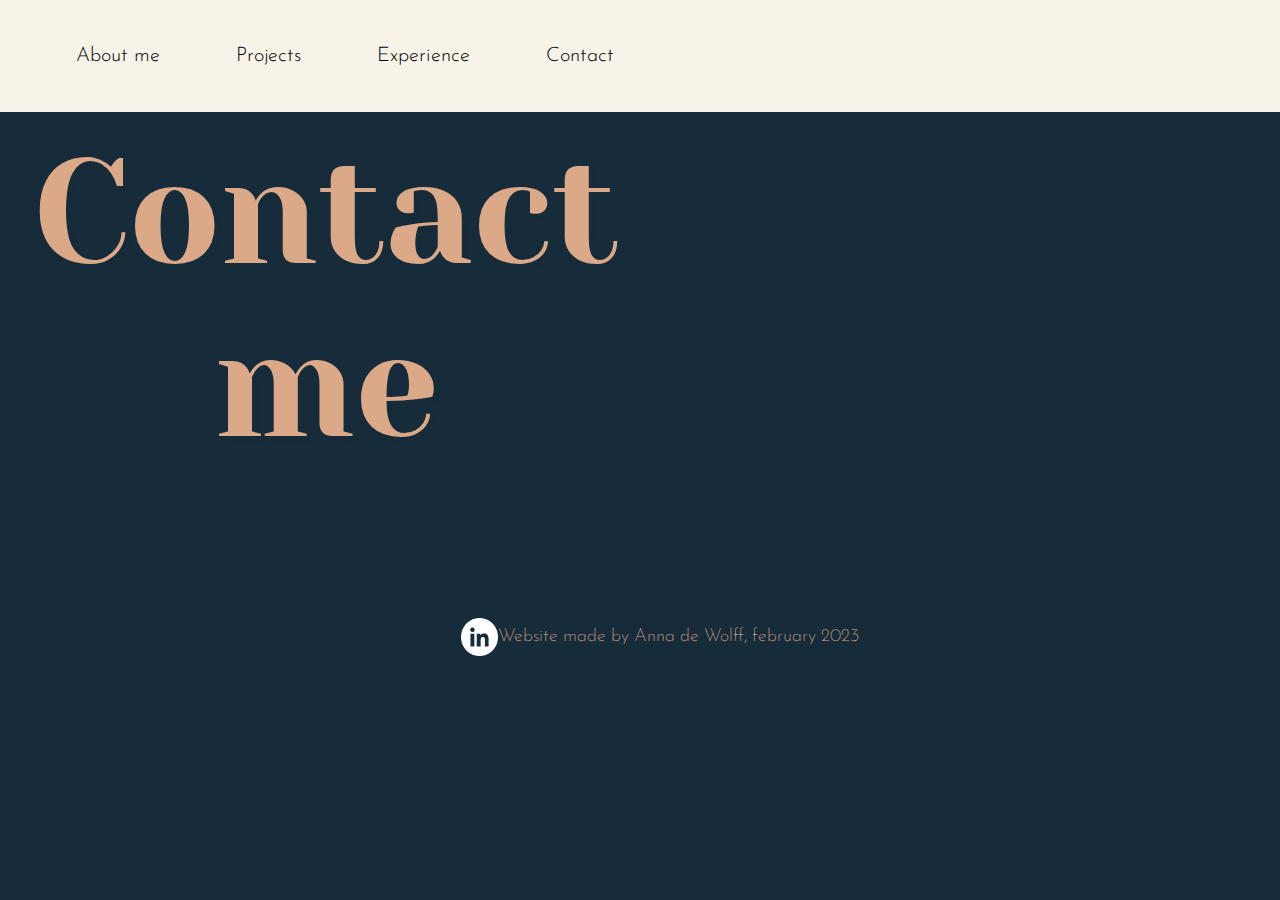
==== contact.html @ 4242ae30 "2" ====
<!DOCTYPE html>
<html lang="en">
<head>
    <meta charset="UTF-8">
    <meta name="viewport" content="width=device-width, initial-scale=1.0">
    <title>Portfolio Anna de Wolff</title>
    <link rel="icon" type="image/x-icon" href="resources/images/file.png">

    <!-- google font -->
    <link rel="preconnect" href="https://fonts.googleapis.com">
    <link rel="preconnect" href="https://fonts.gstatic.com" crossorigin>
    <link href="https://fonts.googleapis.com/css2?family=Yeseva+One&display=swap" rel="stylesheet">
    
    <link rel="preconnect" href="https://fonts.googleapis.com">
    <link rel="preconnect" href="https://fonts.gstatic.com" crossorigin>
    <link href="https://fonts.googleapis.com/css2?family=Josefin+Sans:ital,wght@0,100..700;1,100..700&display=swap" rel="stylesheet">

    <link rel="stylesheet" href="./resources/css/index.css">
    <script defer src="app.js"></script>
</head>

<body class="experience">
    <!-- navigation bar section -->
    <nav class="navbar">
        <ul>
            <li><a href="/Users/anna/Documents/Website project/index.html">About me</a></li>
            <li><a href="/Users/anna/Documents/Website project/Portfolio.html">Projects</a></li>
            <li><a href="/Users/anna/Documents/Website project/Experience.html">Experience</a></li>
            <li><a href="">Contact</a></li>
        </ul>
    </nav>


    <!-- banner section -->
    <section class=" banner-2 banner-3 hidden"> 
            <h1 class="deets">Contact me</h1> 
    </section>

<footer class="footer">
    <p>
        <a href="https://www.linkedin.com/in/annadewolff/" target="_blank" class="footer"><img src="./resources/images/linkedin.png" alt=""></a>
        </p>
    <p class="fcolor">Website made by Anna de Wolff, february 2023</p>
        
    </footer>

</body>

</html>
---- resources/css/index.css ----
/* colors
background: 162c3a (dark blue)
ephasised headings: d97c50 (dark orange)
headers and text: dba988 (soft orange)*/


html{
    scroll-behavior:smooth;
  }

body {
    width: 100%;
    height: 100vh;
    margin: 0;
    background-color: #f7f3e8;
  }

.experience{
    background-color:#162c3a;
}

  h1, h2, label{
    font-family: "Yeseva One", serif;
    font-weight: 400;
    font-style: normal;
    letter-spacing:-1.4px;
    font-size:36px;
    }

p {
    font-family: "Josefin Sans", sans-serif;
    font-optical-sizing: auto;
    font-weight: 200;
    font-style: normal;

    color: #162c3a; 
    font-size: 18px; 
    line-height: 1.5em;
    letter-spacing: -1.2;

    margin: 0 0 24px; 
    text-align: justify; 
    text-justify: inter-word; 
  }


.navbar{
    position:fixed;
    top:0;
    width:100%;
    background-color:#f7f3e8 ;
    z-index: 1000;
}

.navbar li{
    display:inline-block;
    padding: 30px 20px;
}

.navbar a {
    text-decoration:none;
    color:black;
    padding:14px 16px;
    font-size: 20px;

    font-family: "Josefin Sans", sans-serif;
    font-optical-sizing: auto;
    font-weight: 300;
    font-style: normal;
}

.navbar a:hover{
        color:#d97c50;
    }
    

/* whole fkn banner */
.banner{ 
    display: flex;
    gap: 50px 70px;
    background-color:#162c3a;
    color: #dba988 ;
    padding: 70px 70px 70px 70px;
    margin: 90px auto 0 auto;
}

.banner-2{
    flex-direction:column;
    padding: 100px 50px 100px 100px;
}

.banner-2 p {
    font-size:20px;
    width:500px;
    color:#dba988;
}

.banner-2 h1{
    font-size:150px;
    width:600px;
}

.img-container {
    max-width:100%;
    width:600px;
    height:auto;
    margin: auto; 
    padding: 10px; 
    text-align: center;
  }

.img-container img {
    max-width: 100%;
    height:auto;
    display:block;
}

.banner-2 button{
    background-color:#162c3a;
    color:#dba988;
    border-radius: 12px;
    border: solid 1px #dba988;
    cursor: pointer;
    padding: 10px 15px;
}

.banner-2 button:hover{
    background-color:#dba988;
    color:#162c3a;
    border-radius: 12px;
    border: solid 1px #162c3a;
}


/* stuk onder banner */
.hometext{
    display:flex;
    flex-direction:column;
    align-items:flex-start;
    width:1000px;
    height:1000px;
    padding:auto;

    margin:auto;
}


.footer{
    display:flex;
    flex-direction:row;
    justify-content:center;
    align-items:center;
    background-color:#162c3a;
    padding:10px;
                width:100%;

}

.footer img{
    height:1cm;
    width:1cm;
}

.fcolor{
    color:#dba988;
    font-family: "Josefin Sans", sans-serif;
    font-optical-sizing: auto;
    font-weight: 200;
    font-style: normal;
}

/* Experience page */

.banner-3{
    padding: 2%;
    margin:auto;
    color:#162c3a;
}


.exptext{
    display:flex;
    flex-direction:column;
    width:50%;
    max-width:1200px;
    margin: 10px auto;
    border-radius: 12px;
    padding: 50px 15px;
    position:relative;
}

.exptext h1{
    font-size:28px;
}

.exptext::before {
    content: '';
    position: absolute;
    top: 0;
    left: -5px; 
    height: 100%;
    width: 1px; 
    background-color: #f7f3e8;  /* keep this white */
    border-radius: 12px 0 0 12px; 
}

.ex {
    color: #dba988;
    font-size:18px;
}

.references {
    display:flex;
    flex-direction:row;
    justify-content:center;
    align-items:flex-start;
    min-width:60%;
    gap: 40px;

    background-color:#162c3a;
}

.references div{
    max-width:600px;
}

.reftitle{
    display:flex;
    flex-direction:column;
    justify-content:center;
    align-items:center;
    width:100%;
    font-size:44px;
    color:#d97c50;
}

.ref {
    display:flex;
    flex-direction:column;
    width: 70%;
    max-width:auto;
    color:#d97c50;
}

.reftext{
    font-style: italic;
    color:#dba988;
}

/* accordion */
.accordion{
    margin: 60px auto;
    width: 100%;
    background-color:#162c3a;
    padding:0;
}

.accordion li{
    list-style: none;
    width:100%;
    margin:auto;
    padding:10px;
}


.accordion li label{
    display:flex;
    justify-content:center;
    align-items:center;
    margin:auto;
    font-size: 44px;

    cursor:pointer;
    color:#f7f3e8;
}

.accordion li label:hover{
    color:#d97c50;
}

label::before{
    margin-right: 10px;
    font-size: 30px;
    font-weight: 600;
}

input[type="checkbox"]{
    display: none;
}

.accordion .content{
    position:relative;
    padding:0 10px;
    line-height:26px;
    max-height:0;
    overflow:hidden;
    transition: max-height 0.5s, padding 0.5s ;
    color:#d97c50;
}

.accordion input[type="checkbox"]:checked + label + .content{
    max-height: 1700px;
    padding: 10px 10px 20px;
}

/* eind accordion */
.deets{
    text-shadow:5px 5px 2px #162c3a;
    color:#dba988;
    text-align:center;
}

/* animation */
.hidden{
    opacity:0;
    transition: all 0.7s;
}

.show{
    opacity: 1;
    transform: translateX(0);
}
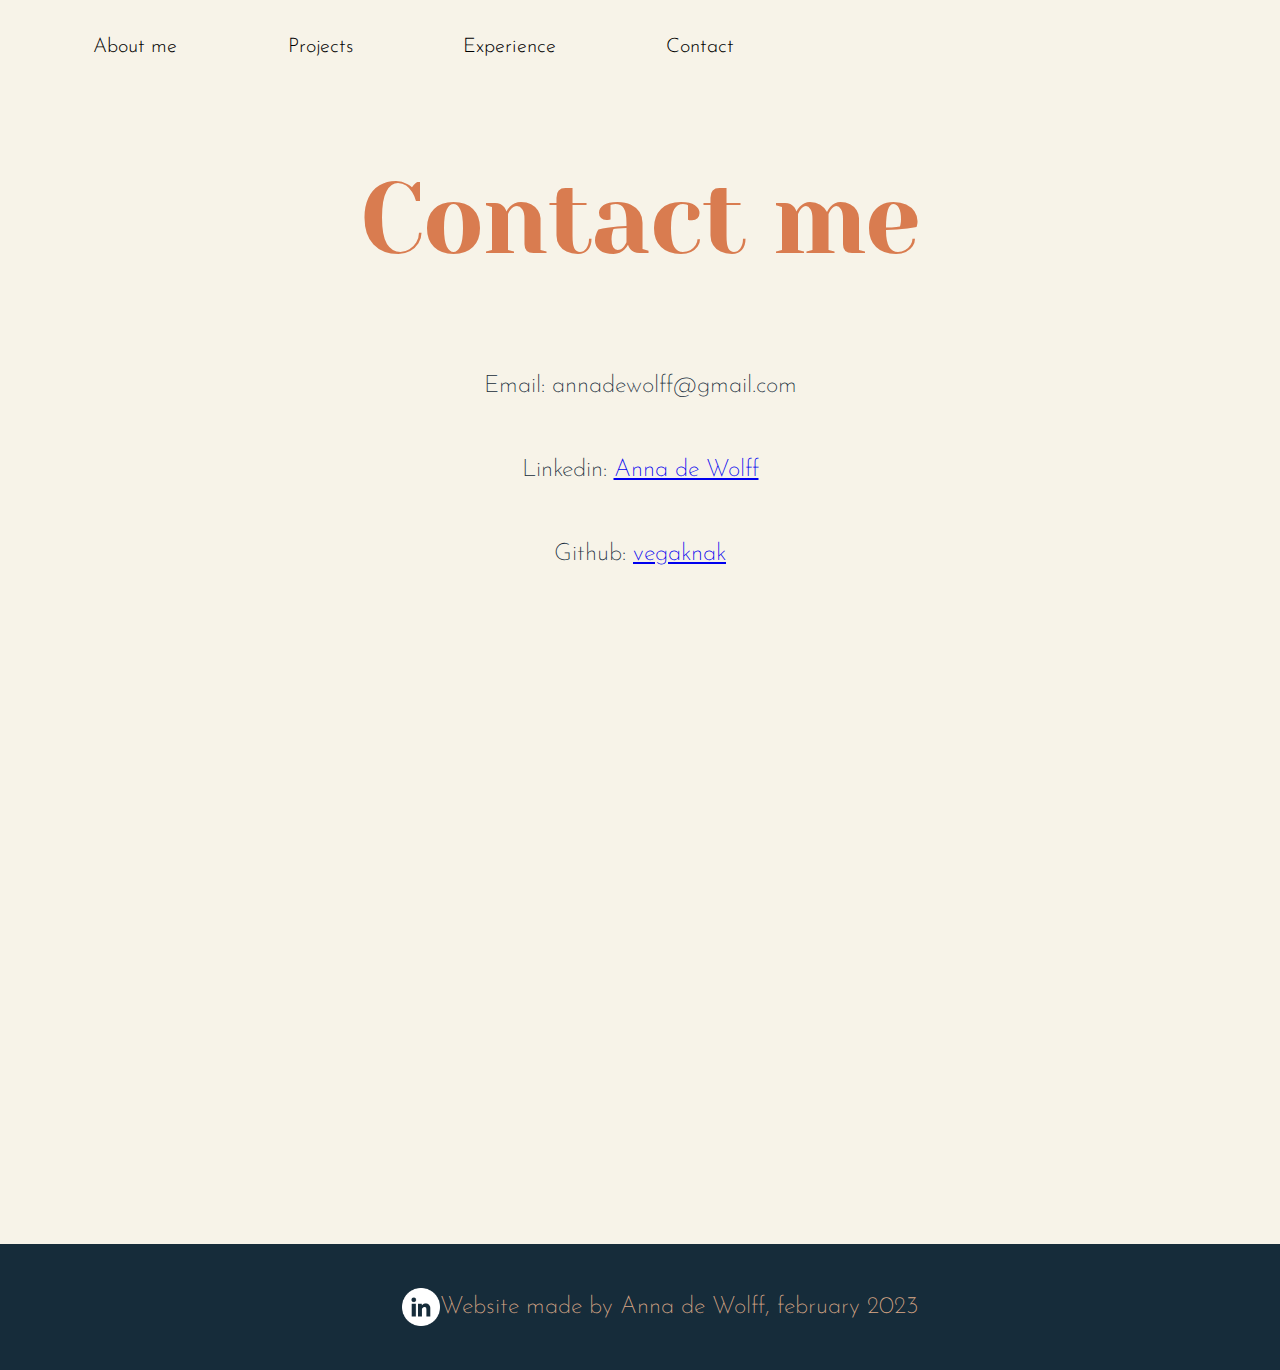
==== commit 3814cf9f: "Bug fixes" ====
--- a/contact.html
+++ b/contact.html
@@ -15,7 +15,7 @@
     <link rel="preconnect" href="https://fonts.gstatic.com" crossorigin>
     <link href="https://fonts.googleapis.com/css2?family=Josefin+Sans:ital,wght@0,100..700;1,100..700&display=swap" rel="stylesheet">
 
-    <link rel="stylesheet" href="./resources/css/index.css">
+    <link rel="stylesheet" href="resources/css/contact.css">
     <script defer src="app.js"></script>
 </head>
 
@@ -23,18 +23,25 @@
     <!-- navigation bar section -->
     <nav class="navbar">
         <ul>
-            <li><a href="/Users/anna/Documents/Website project/index.html">About me</a></li>
-            <li><a href="/Users/anna/Documents/Website project/Portfolio.html">Projects</a></li>
-            <li><a href="/Users/anna/Documents/Website project/Experience.html">Experience</a></li>
+            <li><a href="index.html">About me</a></li>
+            <li><a href="Portfolio.html">Projects</a></li>
+            <li><a href="Experience.html">Experience</a></li>
             <li><a href="">Contact</a></li>
         </ul>
     </nav>
 
 
     <!-- banner section -->
-    <section class=" banner-2 banner-3 hidden"> 
-            <h1 class="deets">Contact me</h1> 
+    <section class="deets hidden"> 
+            <h1>Contact me</h1> 
     </section>
+
+    <div class="textcontainer">
+        <p class="hidden">Email: annadewolff@gmail.com</p>
+        <p class="hidden">Linkedin: <a href="https://www.linkedin.com/in/annadewolff/">Anna de Wolff</a></p>
+        <p class="hidden">Github: <a href="https://github.com/Vegaknak">vegaknak</a></p>
+    </div>
+    
 
 <footer class="footer">
     <p>
--- a/resources/css/contact.css
+++ b/resources/css/contact.css
@@ -0,0 +1,170 @@
+html{
+    scroll-behavior:smooth;
+  }
+
+body {
+    width: 100%;
+    height: 100vh;
+    flex-direction:column;
+    margin: auto;
+    background-color: #f7f3e8;
+  }
+
+
+h1, h2, label{
+font-family: "Yeseva One", serif;
+font-weight: 400;
+font-style: normal;
+letter-spacing:-1.4px;
+font-size:36px;
+color:#D97C50;
+}
+
+h1 {
+    font-size:100px
+}
+
+    
+p {
+    font-family: "Josefin Sans", sans-serif;
+    font-optical-sizing: auto;
+    font-weight: 200;
+    font-style: normal;
+
+    color: #162c3a; 
+    font-size: 24px; 
+    line-height: 1.5em;
+    letter-spacing: -1.2;
+
+    /* margin: 0 0 24px;  */
+    text-align: justify; 
+    text-justify: inter-word; 
+  }
+
+.navbar{
+    position:relative;
+    top:0;
+    width:100%;
+    background-color:#f7f3e8 ;
+    z-index: 1000;
+}
+
+.navbar li{
+    display:inline-block;
+    padding: 3%;
+}
+
+.navbar ul {
+    margin:0;
+}
+
+.navbar a, .menu-toggle  {
+    text-decoration:none;
+    color:black;
+    padding:14px 16px;
+    font-size: 20px;
+
+    font-family: "Josefin Sans", sans-serif;
+    font-optical-sizing: auto;
+    font-weight: 300;
+    font-style: normal;
+}
+
+
+.navbar a:hover{
+        color:#d97c50;
+    }
+
+.menu-toggle:hover{
+    color:#162c3a;
+}
+
+.textcontainer {
+    height: 100vh;
+    display: flex;
+    align-items: center; 
+    flex-direction: column;
+}
+
+
+/* Button to toggle the menu */
+.menu-toggle {
+    display: none; 
+    background-color:#f7f3e8;
+    color:#D97C50;
+    border-radius: 12px;
+    border: none;
+    cursor: pointer;
+    padding: 10px 15px;
+    text-align:center;
+}
+
+/* Media query for navigation bar */
+@media (max-width: 600px) {
+    .navbar {
+        /* Stacks elements vertically */
+        display: flex;
+        flex-direction: column;
+        align-items: flex-start; 
+    }
+
+    .menu-toggle {
+        display: block; 
+        margin: 14px 10px; 
+    }
+
+    .navbar ul {
+        display: none;
+        flex-direction: column; 
+        width: 100%;
+    }
+
+    .navbar li {
+        width: 100%; 
+        text-align: left; 
+        display: block; 
+    }
+
+    /* When the 'show' class is added to the navbar, show menu */
+    .navbar.show ul {
+        display: flex; 
+    }
+}
+
+.deets{
+    display: flex;
+    justify-content: center;
+}
+.footer{
+    display:flex;
+    flex-direction:row;
+    justify-content:center;
+    align-items:center;
+    background-color:#162c3a;
+    padding:10px;
+    width:100%;
+}
+
+.footer img{
+    height:1cm;
+    width:1cm;
+}
+
+.fcolor{
+    color:#dba988;
+    font-family: "Josefin Sans", sans-serif;
+    font-optical-sizing: auto;
+    font-weight: 200;
+    font-style: normal;
+}
+
+/* animation */
+.hidden{
+    opacity:0;
+    transition: all 0.7s;
+}
+
+.show{
+    opacity: 1;
+    transform: translateX(0);
+}